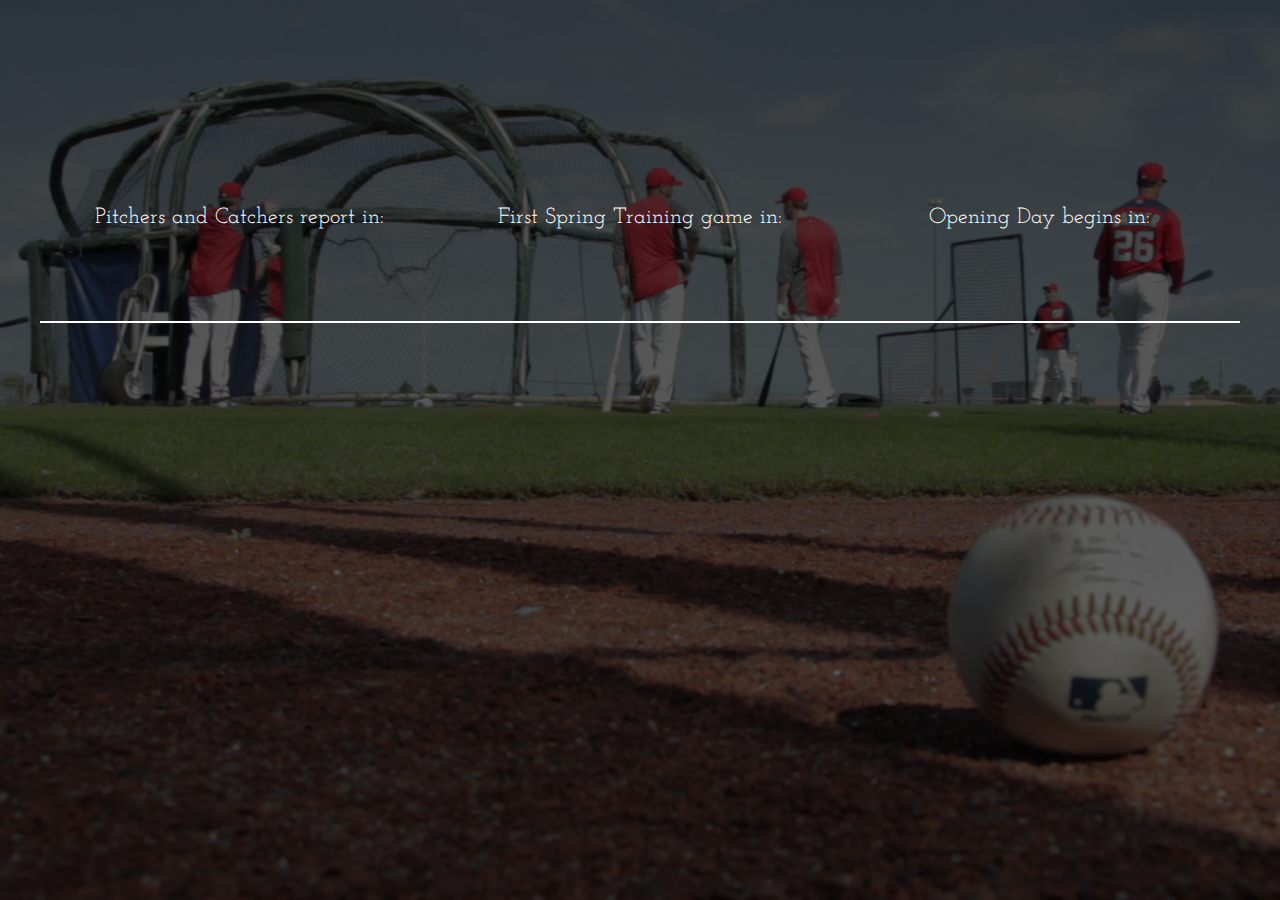
==== index.html @ 1d1bb387 "Update index.html" ====
<!DOCTYPE html>
<html lang="en">
<head>

	<meta charset="UTF-8">
	<meta name="viewport" content="width=device-width">
	<title>Opening Day Countdown</title>
	<link href="https://fonts.googleapis.com/css?family=Josefin+Slab" rel="stylesheet" type="text/css">
	<link href="main.css" rel="stylesheet">
	<link href="./images/baseball-152-185882.png" rel="icon" type="image/png">
</head>

<body>
<!-- COUNTERS -->
<div id="center">
	<!-- PITCHERS and CATCHERS COUNTER -->
	<div id="pitchers" class="counter">
		<h2 class="text">Pitchers and Catchers report in:</h2>
		<iframe class="cntdwn" src="https://free.timeanddate.com/countdown/i5jgxh3x/n224/cf12/cm0/cu4/ct2/cs1/ca0/co0/cr0/ss0/cacfff/cpcf00/pct/tcfff/fs130/szw576/szh243/iso2017-02-12T06:00:00"></iframe>


	</div>

	<!-- SPRING TRAINING COUNTER -->
	<div id="spring" class="counter">
		<h2 class="text">First Spring Training game in:</h2>
		<iframe class="cntdwn" src="https://free.timeanddate.com/countdown/i5jgxh3x/n224/cf12/cm0/cu4/ct2/cs1/ca0/co0/cr0/ss0/cacfff/cpcf00/pct/tcfff/fs130/szw576/szh243/iso2017-02-24T10:05:00"></iframe>
	</div>

	<!-- OPENING DAY COUNTER -->
	<div id="open" class="counter">
		<h2 class="text">Opening Day begins in:</h2>
		<iframe class="cntdwn" src="https://free.timeanddate.com/countdown/i5jgxh3x/n224/cf12/cm0/cu4/ct2/cs1/ca0/co0/cr0/ss0/cacfff/cpcf00/pct/tcfff/fs130/szw576/szh243/iso2017-04-02T10:10:00"></iframe>
	</div>
</div>


<!-- TEAM SCHEDULE LINKS -->
<div id="logo-container">
	<a href="http://arizona.diamondbacks.mlb.com/schedule/?c_id=ari#y=2017&amp;m=4&amp;calendar=DEFAULT" target="_blank"><img class="logo" src="./images/ari.png" alt=""></a>
	<a href="http://atlanta.braves.mlb.com/schedule/?c_id=atl#y=2017&amp;m=4&amp;calendar=DEFAULT" target="_blank"><img class="logo" src="./images/atl.png" alt=""></a>
	<a href="http://baltimore.orioles.mlb.com/schedule/?c_id=bal#y=2017&amp;m=4&amp;calendar=DEFAULT" target="_blank"><img class="logo" src="./images/bal.png" alt=""></a>
	<a href="http://boston.redsox.mlb.com/schedule/?c_id=bos#y=2017&amp;m=4&amp;calendar=DEFAULT" target="_blank"><img class="logo" src="./images/bos.png" alt=""></a>
	<a href="http://chicago.cubs.mlb.com/schedule/?c_id=chc#y=2017&amp;m=4&amp;calendar=DEFAULT" target="_blank"><img class="logo" src="./images/chc.png" alt=""></a>
	<a href="http://cincinnati.reds.mlb.com/schedule/?c_id=cin#y=2017&amp;m=4&amp;calendar=DEFAULT" target="_blank"><img class="logo" src="./images/cin.png" alt=""></a>
	<a href="http://cleveland.indians.mlb.com/schedule/?c_id=cle#y=2017&amp;m=4&amp;calendar=DEFAULT" target="_blank"><img class="logo" src="./images/cle.png" alt=""></a>
	<a href="http://colorado.rockies.mlb.com/schedule/?c_id=col#y=2017&amp;m=4&amp;calendar=DEFAULT" target="_blank"><img class="logo" src="./images/col.png" alt=""></a>
	<a href="http://chicago.whitesox.mlb.com/schedule/?c_id=cws#y=2017&amp;m=4&amp;calendar=DEFAULT" target="_blank"><img class="logo" src="./images/cws.png" alt=""></a>
	<a href="http://detroit.tigers.mlb.com/schedule/?c_id=det#y=2017&amp;m=4&amp;calendar=DEFAULT" target="_blank"><img class="logo" src="./images/det.png" alt=""></a>
	<a href="http://houston.astros.mlb.com/schedule/?c_id=hou#y=2017&amp;m=4&amp;calendar=DEFAULT" target="_blank"><img class="logo" src="./images/hou.png" alt=""></a>
	<a href="http://kansascity.royals.mlb.com/schedule/?c_id=kc#y=2017&amp;m=4&amp;calendar=DEFAULT" target="_blank"><img class="logo" src="./images/kcr.png" alt=""></a>
	<a href="http://losangeles.angels.mlb.com/schedule/?c_id=ana#y=2017&amp;m=4&amp;calendar=DEFAULT" target="_blank"><img class="logo" src="./images/laa.png" alt=""></a>
	<a href="http://losangeles.dodgers.mlb.com/schedule/?c_id=la#y=2017&amp;m=4&amp;calendar=DEFAULT" target="_blank"><img class="logo" src="./images/lad.png" alt=""></a>
	<a href="http://miami.marlins.mlb.com/schedule/?c_id=mia#y=2017&amp;m=4&amp;calendar=DEFAULT" target="_blank"><img class="logo" src="./images/mia.png" alt=""></a>
	<a href="http://milwaukee.brewers.mlb.com/schedule/?c_id=mil#y=2017&amp;m=4&amp;calendar=DEFAULT" target="_blank"><img class="logo" src="./images/mil.png" alt=""></a>
	<a href="http://minnesota.twins.mlb.com/schedule/?c_id=min#y=2017&amp;m=4&amp;calendar=DEFAULT" target="_blank"><img class="logo" src="./images/min.png" alt=""></a>
	<a href="http://newyork.mets.mlb.com/schedule/?c_id=nym#y=2017&amp;m=4&amp;calendar=DEFAULT" target="_blank"><img class="logo" src="./images/nym.png" alt=""></a>
	<a href="http://newyork.yankees.mlb.com/schedule/?c_id=nyy#y=2017&amp;m=4&amp;calendar=DEFAULT" target="_blank"><img class="logo" src="./images/nyy.png" alt=""></a>
	<a href="http://oakland.athletics.mlb.com/schedule/?c_id=oak#y=2017&amp;m=4&amp;calendar=DEFAULT" target="_blank"><img class="logo" src="./images/oak.png" alt=""></a>
	<a href="http://philadelphia.phillies.mlb.com/schedule/?c_id=phi#y=2017&amp;m=4&amp;calendar=DEFAULT" target="_blank"><img class="logo" src="./images/phi.png" alt=""></a>
	<a href="http://pittsburgh.pirates.mlb.com/schedule/?c_id=pit#y=2017&amp;m=4&amp;calendar=DEFAULT" target="_blank"><img class="logo" src="./images/pit.png" alt=""></a>
	<a href="http://sandiego.padres.mlb.com/schedule/?c_id=sd#y=2017&amp;m=4&amp;calendar=DEFAULT" target="_blank"><img class="logo" src="./images/sdp.png" alt=""></a>
	<a href="http://seattle.mariners.mlb.com/schedule/?c_id=sea#y=2017&amp;m=4&amp;calendar=DEFAULT" target="_blank"><img class="logo" src="./images/sea.png" alt=""></a>
	<a href="http://sanfrancisco.giants.mlb.com/schedule/?c_id=sf#y=2017&amp;m=4&amp;calendar=DEFAULT" target="_blank"><img class="logo" src="./images/sfg.png" alt=""></a>
	<a href="http://stlouis.cardinals.mlb.com/schedule/?c_id=stl#y=2017&amp;m=4&amp;calendar=DEFAULT" target="_blank"><img class="logo" src="./images/stl.png" alt=""></a>
	<a href="http://tampabay.rays.mlb.com/schedule/?c_id=tb#y=2017&amp;m=4&amp;calendar=DEFAULT" target="_blank"><img class="logo" src="./images/tbr.png" alt=""></a>
	<a href="http://texas.rangers.mlb.com/schedule/?c_id=tex#y=2017&amp;m=4&amp;calendar=DEFAULT" target="_blank"><img class="logo" src="./images/tex.png" alt=""></a>
	<a href="http://toronto.bluejays.mlb.com/schedule/?c_id=tor#y=2017&amp;m=4&amp;calendar=DEFAULT" target="_blank"><img class="logo" src="./images/tor.png" alt=""></a> 
	<a href="http://washington.nationals.mlb.com/schedule/?c_id=was#y=2017&amp;m=4&amp;calendar=DEFAULT" target="_blank"><img class="logo" src="./images/was.png" alt=""></a>
</div>



</body></html>
---- main.css ----
html {
	background: linear-gradient(rgba(0, 0, 0, 0.7), rgba(0, 0, 0, 0.6)), url("images/scenic-practice-01.jpg") center center;
	background-repeat: no-repeat;
	background-attachment: fixed;
	background-size: cover;
	height: 100%;
}

.text {
	font-weight: normal;
	font-size: 22px;
	margin-bottom: 10px;
	font-family: 'Josefin Slab', helvetica;
	color: white;
}

#center {
	width: 100%;
	max-width: 1200px;
	margin: 0 auto;
}

.counter {
	width: 33.333%;
	min-width: 286px;
	max-width: 400px;
	margin: 15% auto 30px auto;
	padding: 0 0 10px 0;
	border-bottom: 2px solid white;
	text-align: center;
	float: left;
}

.cntdwn {
	allowTransparency: true;
	border: none;
	width: 257px;
	height: 68px
}

#logo-container {
	width: 900px;
	margin: 0 auto;
}

.logo {
	width: 59px;
	margin: 0;
	display: inline-block;
	float: left;
	margin: 7px 0;
	opacity: .4;
}

.logo:hover {
	cursor: pointer;
	opacity: 1;
}

/*MEDIA QUERIES*/
@media (max-width: 899px) {
	.counter {
		float: none;
		display: block;
		margin: 40px auto;
	}

	#pitchers {
		margin-top: 6%;
	}

	#logo-container {
		width: 300px;
	}

	.logo {
		opacity: 1;
	}
}
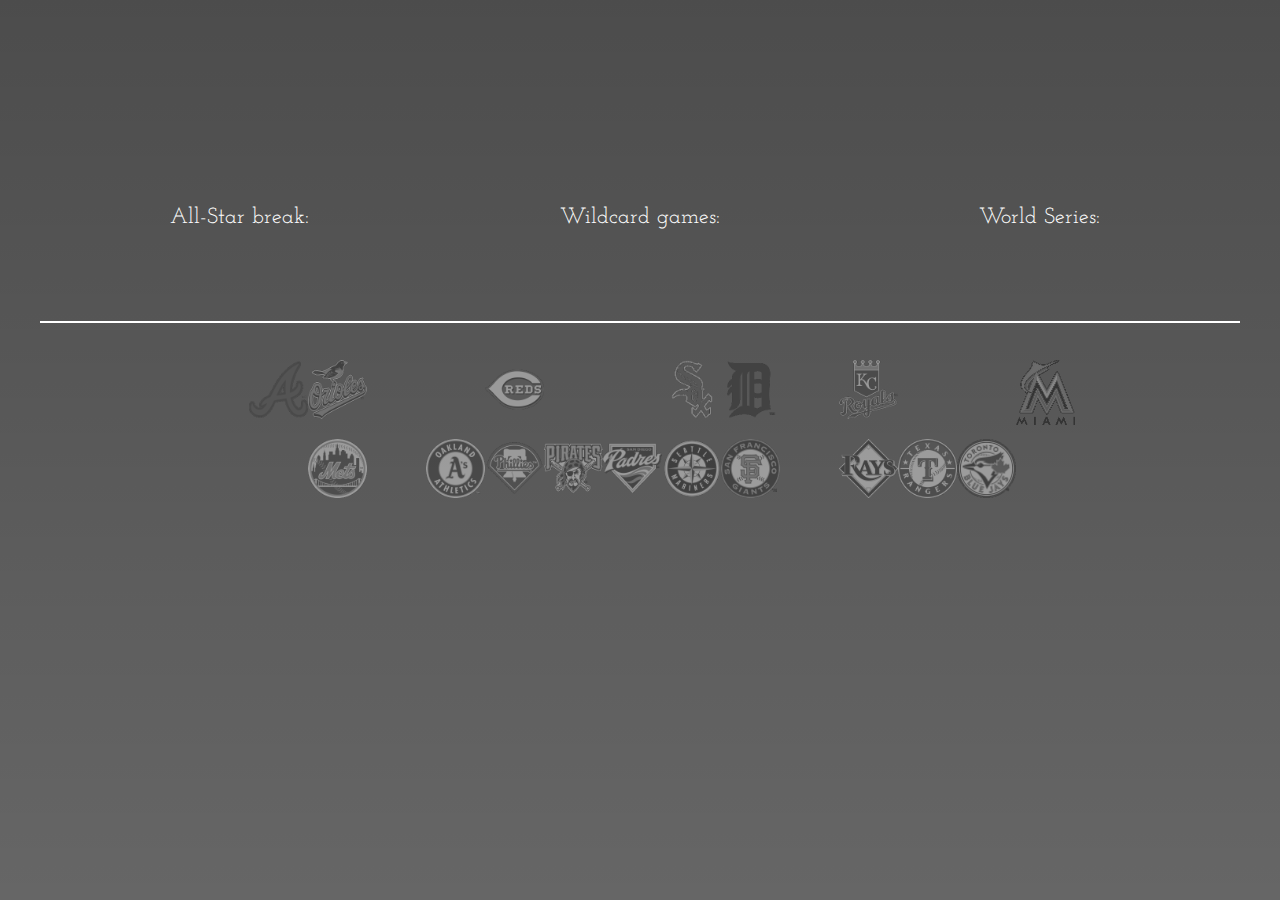
==== commit b0f939ba: "Add files via upload" ====
--- a/index.html
+++ b/index.html
@@ -15,60 +15,56 @@
 <div id="center">
 	<!-- PITCHERS and CATCHERS COUNTER -->
 	<div id="pitchers" class="counter">
-		<h2 class="text">Pitchers and Catchers report in:</h2>
-		<iframe class="cntdwn" src="https://free.timeanddate.com/countdown/i5jgxh3x/n224/cf12/cm0/cu4/ct2/cs1/ca0/co0/cr0/ss0/cacfff/cpcf00/pct/tcfff/fs130/szw576/szh243/iso2017-02-12T06:00:00"></iframe>
+		<h2 class="text">All-Star break:</h2>
+		<iframe class="cntdwn" src="https://free.timeanddate.com/countdown/i5jgxh3x/n224/cf12/cm0/cu4/ct2/cs1/ca0/co0/cr0/ss0/cacfff/cpcf00/pct/tcfff/fs130/szw576/szh243/iso2017-07-10T00:00:00"></iframe>
 
 
 	</div>
 
 	<!-- SPRING TRAINING COUNTER -->
 	<div id="spring" class="counter">
-		<h2 class="text">First Spring Training game in:</h2>
-		<iframe class="cntdwn" src="https://free.timeanddate.com/countdown/i5jgxh3x/n224/cf12/cm0/cu4/ct2/cs1/ca0/co0/cr0/ss0/cacfff/cpcf00/pct/tcfff/fs130/szw576/szh243/iso2017-02-24T10:05:00"></iframe>
+		<h2 class="text">Wildcard games:</h2>
+		<iframe class="cntdwn" src="https://free.timeanddate.com/countdown/i5jgxh3x/n224/cf12/cm0/cu4/ct2/cs1/ca0/co0/cr0/ss0/cacfff/cpcf00/pct/tcfff/fs130/szw576/szh243/iso2017-10-03T10:05:00"></iframe>
 	</div>
 
 	<!-- OPENING DAY COUNTER -->
 	<div id="open" class="counter">
-		<h2 class="text">Opening Day begins in:</h2>
-		<iframe class="cntdwn" src="https://free.timeanddate.com/countdown/i5jgxh3x/n224/cf12/cm0/cu4/ct2/cs1/ca0/co0/cr0/ss0/cacfff/cpcf00/pct/tcfff/fs130/szw576/szh243/iso2017-04-02T10:10:00"></iframe>
+		<h2 class="text">World Series:</h2>
+		<iframe class="cntdwn" src="https://free.timeanddate.com/countdown/i5jgxh3x/n224/cf12/cm0/cu4/ct2/cs1/ca0/co0/cr0/ss0/cacfff/cpcf00/pct/tcfff/fs130/szw576/szh243/iso2017-10-24T17:10:00"></iframe>
 	</div>
 </div>
-
 
 <!-- TEAM SCHEDULE LINKS -->
 <div id="logo-container">
 	<a href="http://arizona.diamondbacks.mlb.com/schedule/?c_id=ari#y=2017&amp;m=4&amp;calendar=DEFAULT" target="_blank"><img class="logo" src="./images/ari.png" alt=""></a>
-	<a href="http://atlanta.braves.mlb.com/schedule/?c_id=atl#y=2017&amp;m=4&amp;calendar=DEFAULT" target="_blank"><img class="logo" src="./images/atl.png" alt=""></a>
-	<a href="http://baltimore.orioles.mlb.com/schedule/?c_id=bal#y=2017&amp;m=4&amp;calendar=DEFAULT" target="_blank"><img class="logo" src="./images/bal.png" alt=""></a>
+	<a href="http://atlanta.braves.mlb.com/schedule/?c_id=atl#y=2017&amp;m=4&amp;calendar=DEFAULT" target="_blank"><img class="logo" src="./images/atl-gray.png" alt=""></a>
+	<a href="http://baltimore.orioles.mlb.com/schedule/?c_id=bal#y=2017&amp;m=4&amp;calendar=DEFAULT" target="_blank"><img class="logo" src="./images/bal-gray.png" alt=""></a>
 	<a href="http://boston.redsox.mlb.com/schedule/?c_id=bos#y=2017&amp;m=4&amp;calendar=DEFAULT" target="_blank"><img class="logo" src="./images/bos.png" alt=""></a>
 	<a href="http://chicago.cubs.mlb.com/schedule/?c_id=chc#y=2017&amp;m=4&amp;calendar=DEFAULT" target="_blank"><img class="logo" src="./images/chc.png" alt=""></a>
-	<a href="http://cincinnati.reds.mlb.com/schedule/?c_id=cin#y=2017&amp;m=4&amp;calendar=DEFAULT" target="_blank"><img class="logo" src="./images/cin.png" alt=""></a>
+	<a href="http://cincinnati.reds.mlb.com/schedule/?c_id=cin#y=2017&amp;m=4&amp;calendar=DEFAULT" target="_blank"><img class="logo" src="./images/cin-gray.png" alt=""></a>
 	<a href="http://cleveland.indians.mlb.com/schedule/?c_id=cle#y=2017&amp;m=4&amp;calendar=DEFAULT" target="_blank"><img class="logo" src="./images/cle.png" alt=""></a>
 	<a href="http://colorado.rockies.mlb.com/schedule/?c_id=col#y=2017&amp;m=4&amp;calendar=DEFAULT" target="_blank"><img class="logo" src="./images/col.png" alt=""></a>
-	<a href="http://chicago.whitesox.mlb.com/schedule/?c_id=cws#y=2017&amp;m=4&amp;calendar=DEFAULT" target="_blank"><img class="logo" src="./images/cws.png" alt=""></a>
-	<a href="http://detroit.tigers.mlb.com/schedule/?c_id=det#y=2017&amp;m=4&amp;calendar=DEFAULT" target="_blank"><img class="logo" src="./images/det.png" alt=""></a>
+	<a href="http://chicago.whitesox.mlb.com/schedule/?c_id=cws#y=2017&amp;m=4&amp;calendar=DEFAULT" target="_blank"><img class="logo" src="./images/cws-gray.png" alt=""></a>
+	<a href="http://detroit.tigers.mlb.com/schedule/?c_id=det#y=2017&amp;m=4&amp;calendar=DEFAULT" target="_blank"><img class="logo" src="./images/det-gray.png" alt=""></a>
 	<a href="http://houston.astros.mlb.com/schedule/?c_id=hou#y=2017&amp;m=4&amp;calendar=DEFAULT" target="_blank"><img class="logo" src="./images/hou.png" alt=""></a>
-	<a href="http://kansascity.royals.mlb.com/schedule/?c_id=kc#y=2017&amp;m=4&amp;calendar=DEFAULT" target="_blank"><img class="logo" src="./images/kcr.png" alt=""></a>
+	<a href="http://kansascity.royals.mlb.com/schedule/?c_id=kc#y=2017&amp;m=4&amp;calendar=DEFAULT" target="_blank"><img class="logo" src="./images/kcr-gray.png" alt=""></a>
 	<a href="http://losangeles.angels.mlb.com/schedule/?c_id=ana#y=2017&amp;m=4&amp;calendar=DEFAULT" target="_blank"><img class="logo" src="./images/laa.png" alt=""></a>
 	<a href="http://losangeles.dodgers.mlb.com/schedule/?c_id=la#y=2017&amp;m=4&amp;calendar=DEFAULT" target="_blank"><img class="logo" src="./images/lad.png" alt=""></a>
-	<a href="http://miami.marlins.mlb.com/schedule/?c_id=mia#y=2017&amp;m=4&amp;calendar=DEFAULT" target="_blank"><img class="logo" src="./images/mia.png" alt=""></a>
+	<a href="http://miami.marlins.mlb.com/schedule/?c_id=mia#y=2017&amp;m=4&amp;calendar=DEFAULT" target="_blank"><img class="logo" src="./images/mia-gray.png" alt=""></a>
 	<a href="http://milwaukee.brewers.mlb.com/schedule/?c_id=mil#y=2017&amp;m=4&amp;calendar=DEFAULT" target="_blank"><img class="logo" src="./images/mil.png" alt=""></a>
 	<a href="http://minnesota.twins.mlb.com/schedule/?c_id=min#y=2017&amp;m=4&amp;calendar=DEFAULT" target="_blank"><img class="logo" src="./images/min.png" alt=""></a>
-	<a href="http://newyork.mets.mlb.com/schedule/?c_id=nym#y=2017&amp;m=4&amp;calendar=DEFAULT" target="_blank"><img class="logo" src="./images/nym.png" alt=""></a>
+	<a href="http://newyork.mets.mlb.com/schedule/?c_id=nym#y=2017&amp;m=4&amp;calendar=DEFAULT" target="_blank"><img class="logo" src="./images/nym-gray.png" alt=""></a>
 	<a href="http://newyork.yankees.mlb.com/schedule/?c_id=nyy#y=2017&amp;m=4&amp;calendar=DEFAULT" target="_blank"><img class="logo" src="./images/nyy.png" alt=""></a>
-	<a href="http://oakland.athletics.mlb.com/schedule/?c_id=oak#y=2017&amp;m=4&amp;calendar=DEFAULT" target="_blank"><img class="logo" src="./images/oak.png" alt=""></a>
-	<a href="http://philadelphia.phillies.mlb.com/schedule/?c_id=phi#y=2017&amp;m=4&amp;calendar=DEFAULT" target="_blank"><img class="logo" src="./images/phi.png" alt=""></a>
-	<a href="http://pittsburgh.pirates.mlb.com/schedule/?c_id=pit#y=2017&amp;m=4&amp;calendar=DEFAULT" target="_blank"><img class="logo" src="./images/pit.png" alt=""></a>
-	<a href="http://sandiego.padres.mlb.com/schedule/?c_id=sd#y=2017&amp;m=4&amp;calendar=DEFAULT" target="_blank"><img class="logo" src="./images/sdp.png" alt=""></a>
-	<a href="http://seattle.mariners.mlb.com/schedule/?c_id=sea#y=2017&amp;m=4&amp;calendar=DEFAULT" target="_blank"><img class="logo" src="./images/sea.png" alt=""></a>
-	<a href="http://sanfrancisco.giants.mlb.com/schedule/?c_id=sf#y=2017&amp;m=4&amp;calendar=DEFAULT" target="_blank"><img class="logo" src="./images/sfg.png" alt=""></a>
+	<a href="http://oakland.athletics.mlb.com/schedule/?c_id=oak#y=2017&amp;m=4&amp;calendar=DEFAULT" target="_blank"><img class="logo" src="./images/oak-gray.png" alt=""></a>
+	<a href="http://philadelphia.phillies.mlb.com/schedule/?c_id=phi#y=2017&amp;m=4&amp;calendar=DEFAULT" target="_blank"><img class="logo" src="./images/phi-gray.png" alt=""></a>
+	<a href="http://pittsburgh.pirates.mlb.com/schedule/?c_id=pit#y=2017&amp;m=4&amp;calendar=DEFAULT" target="_blank"><img class="logo" src="./images/pit-gray.png" alt=""></a>
+	<a href="http://sandiego.padres.mlb.com/schedule/?c_id=sd#y=2017&amp;m=4&amp;calendar=DEFAULT" target="_blank"><img class="logo" src="./images/sdp-gray.png" alt=""></a>
+	<a href="http://seattle.mariners.mlb.com/schedule/?c_id=sea#y=2017&amp;m=4&amp;calendar=DEFAULT" target="_blank"><img class="logo" src="./images/sea-gray.png" alt=""></a>
+	<a href="http://sanfrancisco.giants.mlb.com/schedule/?c_id=sf#y=2017&amp;m=4&amp;calendar=DEFAULT" target="_blank"><img class="logo" src="./images/sfg-gray.png" alt=""></a>
 	<a href="http://stlouis.cardinals.mlb.com/schedule/?c_id=stl#y=2017&amp;m=4&amp;calendar=DEFAULT" target="_blank"><img class="logo" src="./images/stl.png" alt=""></a>
-	<a href="http://tampabay.rays.mlb.com/schedule/?c_id=tb#y=2017&amp;m=4&amp;calendar=DEFAULT" target="_blank"><img class="logo" src="./images/tbr.png" alt=""></a>
-	<a href="http://texas.rangers.mlb.com/schedule/?c_id=tex#y=2017&amp;m=4&amp;calendar=DEFAULT" target="_blank"><img class="logo" src="./images/tex.png" alt=""></a>
-	<a href="http://toronto.bluejays.mlb.com/schedule/?c_id=tor#y=2017&amp;m=4&amp;calendar=DEFAULT" target="_blank"><img class="logo" src="./images/tor.png" alt=""></a> 
+	<a href="http://tampabay.rays.mlb.com/schedule/?c_id=tb#y=2017&amp;m=4&amp;calendar=DEFAULT" target="_blank"><img class="logo" src="./images/tbr-gray.png" alt=""></a>
+	<a href="http://texas.rangers.mlb.com/schedule/?c_id=tex#y=2017&amp;m=4&amp;calendar=DEFAULT" target="_blank"><img class="logo" src="./images/tex-gray.png" alt=""></a>
+	<a href="http://toronto.bluejays.mlb.com/schedule/?c_id=tor#y=2017&amp;m=4&amp;calendar=DEFAULT" target="_blank"><img class="logo" src="./images/tor-gray.png" alt=""></a> 
 	<a href="http://washington.nationals.mlb.com/schedule/?c_id=was#y=2017&amp;m=4&amp;calendar=DEFAULT" target="_blank"><img class="logo" src="./images/was.png" alt=""></a>
 </div>
-
-
-
-</body></html>
+</body></html>--- a/main.css
+++ b/main.css
@@ -1,5 +1,5 @@
 html {
-	background: linear-gradient(rgba(0, 0, 0, 0.7), rgba(0, 0, 0, 0.6)), url("images/scenic-practice-01.jpg") center center;
+	background: linear-gradient(rgba(0, 0, 0, 0.7), rgba(0, 0, 0, 0.6)), url("images/baseball.od.jpg") center center;
 	background-repeat: no-repeat;
 	background-attachment: fixed;
 	background-size: cover;
@@ -34,7 +34,7 @@
 .cntdwn {
 	allowTransparency: true;
 	border: none;
-	width: 257px;
+	width: 265px;
 	height: 68px
 }
 
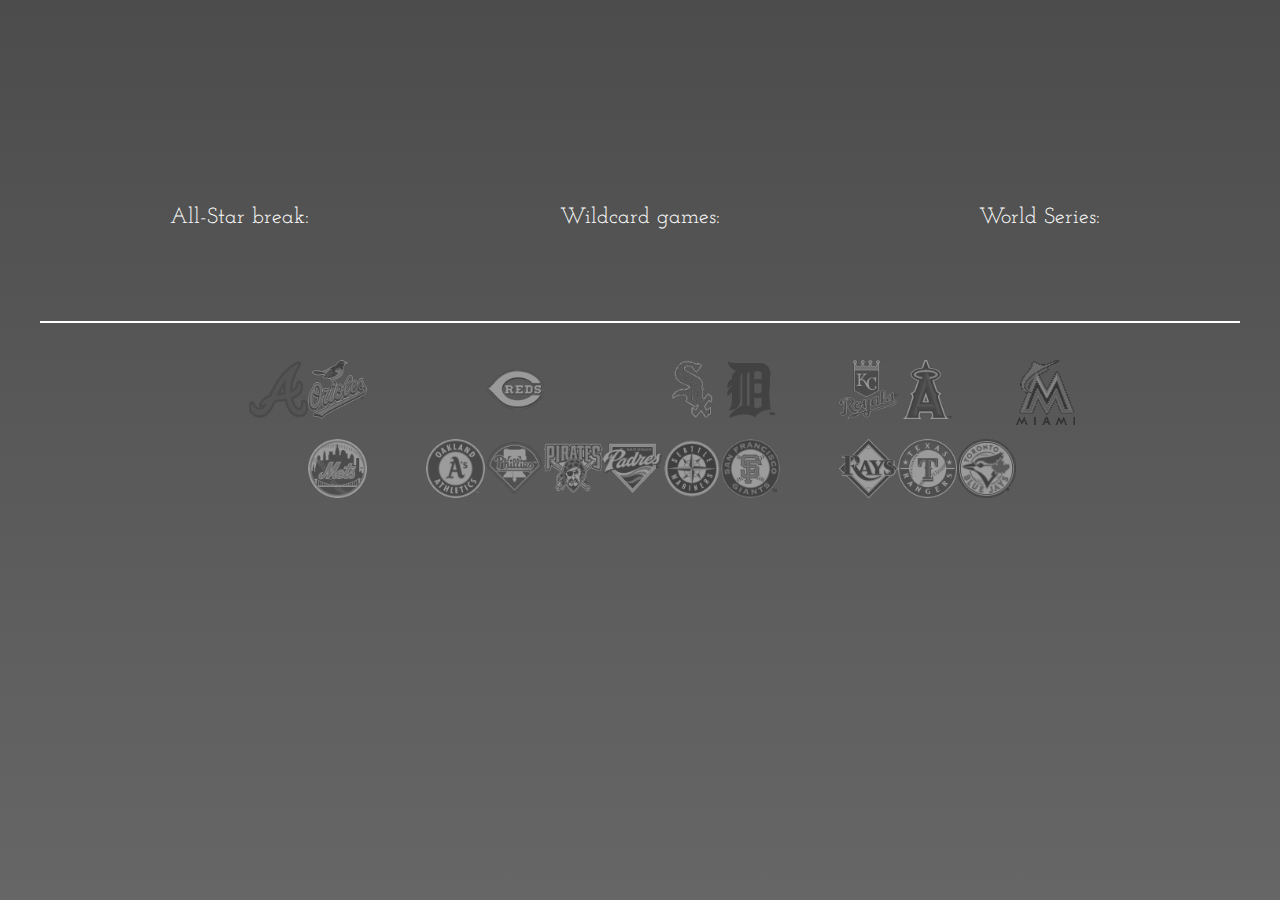
==== commit 3b8b734f: "Add files via upload" ====
--- a/index.html
+++ b/index.html
@@ -48,7 +48,7 @@
 	<a href="http://detroit.tigers.mlb.com/schedule/?c_id=det#y=2017&amp;m=4&amp;calendar=DEFAULT" target="_blank"><img class="logo" src="./images/det-gray.png" alt=""></a>
 	<a href="http://houston.astros.mlb.com/schedule/?c_id=hou#y=2017&amp;m=4&amp;calendar=DEFAULT" target="_blank"><img class="logo" src="./images/hou.png" alt=""></a>
 	<a href="http://kansascity.royals.mlb.com/schedule/?c_id=kc#y=2017&amp;m=4&amp;calendar=DEFAULT" target="_blank"><img class="logo" src="./images/kcr-gray.png" alt=""></a>
-	<a href="http://losangeles.angels.mlb.com/schedule/?c_id=ana#y=2017&amp;m=4&amp;calendar=DEFAULT" target="_blank"><img class="logo" src="./images/laa.png" alt=""></a>
+	<a href="http://losangeles.angels.mlb.com/schedule/?c_id=ana#y=2017&amp;m=4&amp;calendar=DEFAULT" target="_blank"><img class="logo" src="./images/laa-gray.png" alt=""></a>
 	<a href="http://losangeles.dodgers.mlb.com/schedule/?c_id=la#y=2017&amp;m=4&amp;calendar=DEFAULT" target="_blank"><img class="logo" src="./images/lad.png" alt=""></a>
 	<a href="http://miami.marlins.mlb.com/schedule/?c_id=mia#y=2017&amp;m=4&amp;calendar=DEFAULT" target="_blank"><img class="logo" src="./images/mia-gray.png" alt=""></a>
 	<a href="http://milwaukee.brewers.mlb.com/schedule/?c_id=mil#y=2017&amp;m=4&amp;calendar=DEFAULT" target="_blank"><img class="logo" src="./images/mil.png" alt=""></a>
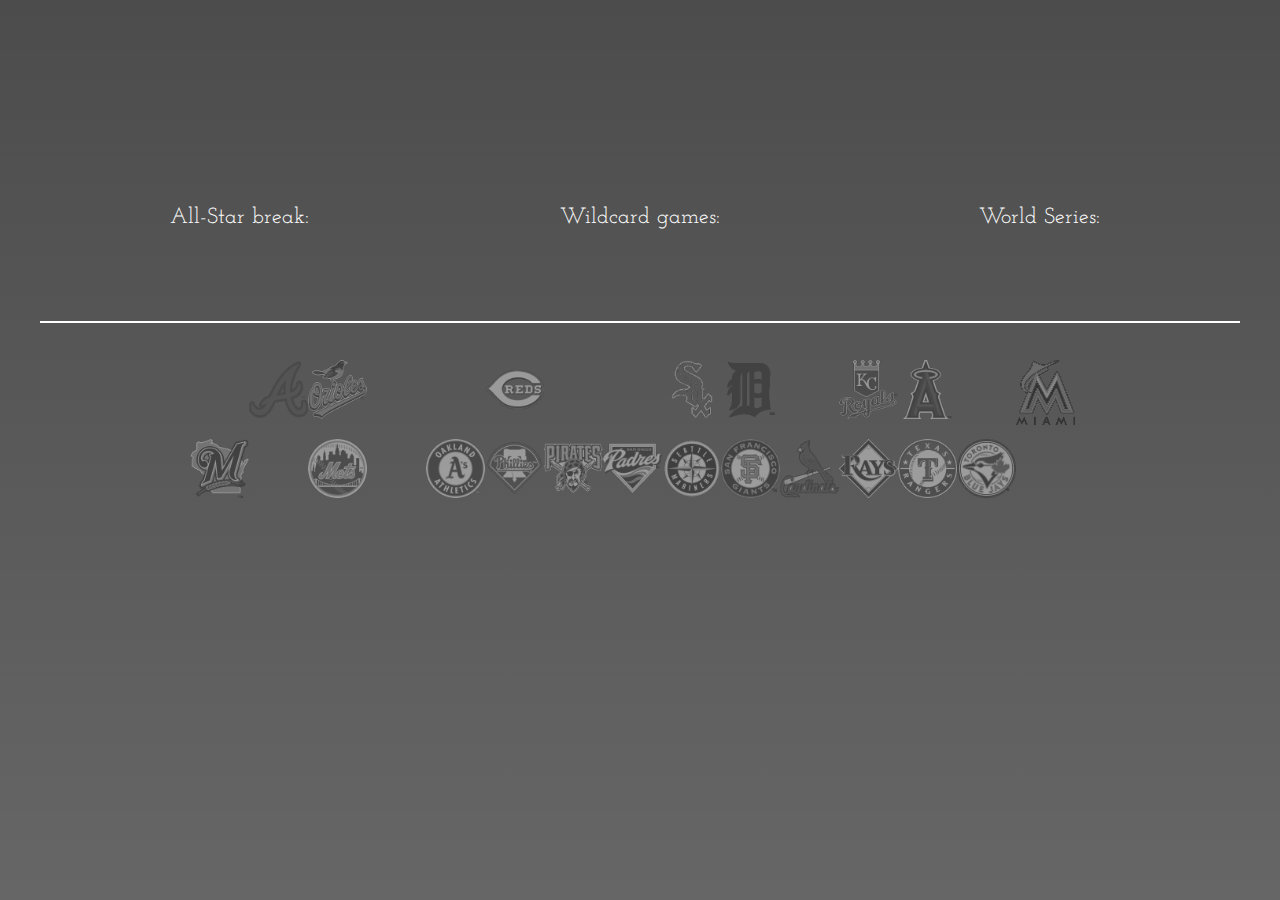
==== commit eff4c85c: "Add files via upload" ====
--- a/index.html
+++ b/index.html
@@ -24,13 +24,13 @@
 	<!-- SPRING TRAINING COUNTER -->
 	<div id="spring" class="counter">
 		<h2 class="text">Wildcard games:</h2>
-		<iframe class="cntdwn" src="https://free.timeanddate.com/countdown/i5jgxh3x/n224/cf12/cm0/cu4/ct2/cs1/ca0/co0/cr0/ss0/cacfff/cpcf00/pct/tcfff/fs130/szw576/szh243/iso2017-10-03T10:05:00"></iframe>
+		<iframe class="cntdwn" src="https://free.timeanddate.com/countdown/i5jgxh3x/n224/cf12/cm0/cu4/ct2/cs1/ca0/co0/cr0/ss0/cacfff/cpcf00/pct/tcfff/fs130/szw576/szh243/iso2017-10-03T17:09:00"></iframe>
 	</div>
 
 	<!-- OPENING DAY COUNTER -->
 	<div id="open" class="counter">
 		<h2 class="text">World Series:</h2>
-		<iframe class="cntdwn" src="https://free.timeanddate.com/countdown/i5jgxh3x/n224/cf12/cm0/cu4/ct2/cs1/ca0/co0/cr0/ss0/cacfff/cpcf00/pct/tcfff/fs130/szw576/szh243/iso2017-10-24T17:10:00"></iframe>
+		<iframe class="cntdwn" src="https://free.timeanddate.com/countdown/i5jgxh3x/n224/cf12/cm0/cu4/ct2/cs1/ca0/co0/cr0/ss0/cacfff/cpcf00/pct/tcfff/fs130/szw576/szh243/iso2017-10-24T17:00:00"></iframe>
 	</div>
 </div>
 
@@ -51,7 +51,7 @@
 	<a href="http://losangeles.angels.mlb.com/schedule/?c_id=ana#y=2017&amp;m=4&amp;calendar=DEFAULT" target="_blank"><img class="logo" src="./images/laa-gray.png" alt=""></a>
 	<a href="http://losangeles.dodgers.mlb.com/schedule/?c_id=la#y=2017&amp;m=4&amp;calendar=DEFAULT" target="_blank"><img class="logo" src="./images/lad.png" alt=""></a>
 	<a href="http://miami.marlins.mlb.com/schedule/?c_id=mia#y=2017&amp;m=4&amp;calendar=DEFAULT" target="_blank"><img class="logo" src="./images/mia-gray.png" alt=""></a>
-	<a href="http://milwaukee.brewers.mlb.com/schedule/?c_id=mil#y=2017&amp;m=4&amp;calendar=DEFAULT" target="_blank"><img class="logo" src="./images/mil.png" alt=""></a>
+	<a href="http://milwaukee.brewers.mlb.com/schedule/?c_id=mil#y=2017&amp;m=4&amp;calendar=DEFAULT" target="_blank"><img class="logo" src="./images/mil-gray.png" alt=""></a>
 	<a href="http://minnesota.twins.mlb.com/schedule/?c_id=min#y=2017&amp;m=4&amp;calendar=DEFAULT" target="_blank"><img class="logo" src="./images/min.png" alt=""></a>
 	<a href="http://newyork.mets.mlb.com/schedule/?c_id=nym#y=2017&amp;m=4&amp;calendar=DEFAULT" target="_blank"><img class="logo" src="./images/nym-gray.png" alt=""></a>
 	<a href="http://newyork.yankees.mlb.com/schedule/?c_id=nyy#y=2017&amp;m=4&amp;calendar=DEFAULT" target="_blank"><img class="logo" src="./images/nyy.png" alt=""></a>
@@ -61,7 +61,7 @@
 	<a href="http://sandiego.padres.mlb.com/schedule/?c_id=sd#y=2017&amp;m=4&amp;calendar=DEFAULT" target="_blank"><img class="logo" src="./images/sdp-gray.png" alt=""></a>
 	<a href="http://seattle.mariners.mlb.com/schedule/?c_id=sea#y=2017&amp;m=4&amp;calendar=DEFAULT" target="_blank"><img class="logo" src="./images/sea-gray.png" alt=""></a>
 	<a href="http://sanfrancisco.giants.mlb.com/schedule/?c_id=sf#y=2017&amp;m=4&amp;calendar=DEFAULT" target="_blank"><img class="logo" src="./images/sfg-gray.png" alt=""></a>
-	<a href="http://stlouis.cardinals.mlb.com/schedule/?c_id=stl#y=2017&amp;m=4&amp;calendar=DEFAULT" target="_blank"><img class="logo" src="./images/stl.png" alt=""></a>
+	<a href="http://stlouis.cardinals.mlb.com/schedule/?c_id=stl#y=2017&amp;m=4&amp;calendar=DEFAULT" target="_blank"><img class="logo" src="./images/stl-gray.png" alt=""></a>
 	<a href="http://tampabay.rays.mlb.com/schedule/?c_id=tb#y=2017&amp;m=4&amp;calendar=DEFAULT" target="_blank"><img class="logo" src="./images/tbr-gray.png" alt=""></a>
 	<a href="http://texas.rangers.mlb.com/schedule/?c_id=tex#y=2017&amp;m=4&amp;calendar=DEFAULT" target="_blank"><img class="logo" src="./images/tex-gray.png" alt=""></a>
 	<a href="http://toronto.bluejays.mlb.com/schedule/?c_id=tor#y=2017&amp;m=4&amp;calendar=DEFAULT" target="_blank"><img class="logo" src="./images/tor-gray.png" alt=""></a> 
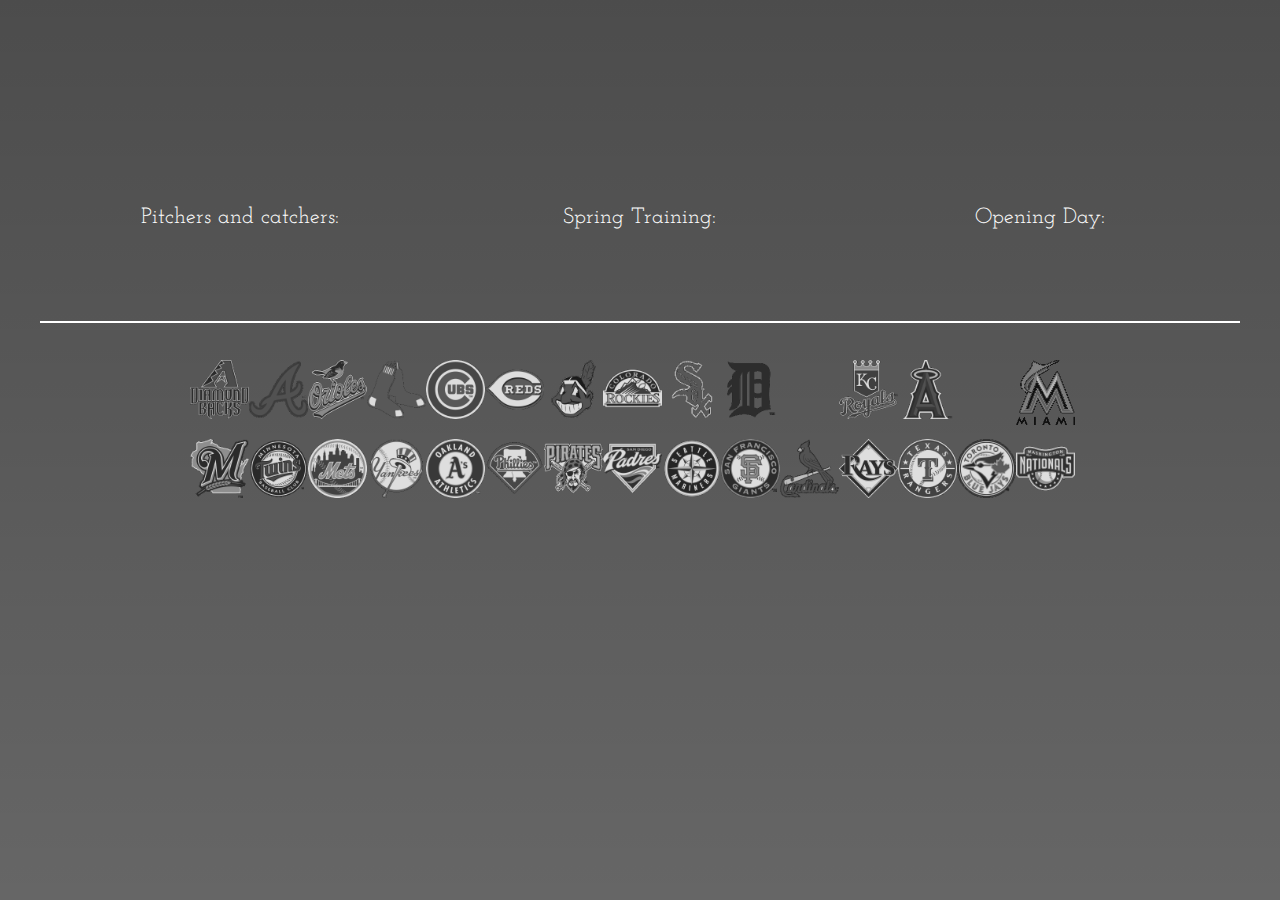
==== commit 183a87d6: "Add files via upload" ====
--- a/index.html
+++ b/index.html
@@ -15,35 +15,35 @@
 <div id="center">
 	<!-- PITCHERS and CATCHERS COUNTER -->
 	<div id="pitchers" class="counter">
-		<h2 class="text">All-Star break:</h2>
-		<iframe class="cntdwn" src="https://free.timeanddate.com/countdown/i5jgxh3x/n224/cf12/cm0/cu4/ct2/cs1/ca0/co0/cr0/ss0/cacfff/cpcf00/pct/tcfff/fs130/szw576/szh243/iso2017-07-10T00:00:00"></iframe>
+		<h2 class="text">Pitchers and catchers:</h2>
+		<iframe class="cntdwn" src="https://free.timeanddate.com/countdown/i5jgxh3x/n224/cf12/cm0/cu4/ct2/cs1/ca0/co0/cr0/ss0/cacfff/cpcf00/pct/tcfff/fs130/szw576/szh243/iso2018-02-13T00:00:00"></iframe>
 
 
 	</div>
 
 	<!-- SPRING TRAINING COUNTER -->
 	<div id="spring" class="counter">
-		<h2 class="text">Wildcard games:</h2>
-		<iframe class="cntdwn" src="https://free.timeanddate.com/countdown/i5jgxh3x/n224/cf12/cm0/cu4/ct2/cs1/ca0/co0/cr0/ss0/cacfff/cpcf00/pct/tcfff/fs130/szw576/szh243/iso2017-10-03T17:09:00"></iframe>
+		<h2 class="text">Spring Training:</h2>
+		<iframe class="cntdwn" src="https://free.timeanddate.com/countdown/i5jgxh3x/n224/cf12/cm0/cu4/ct2/cs1/ca0/co0/cr0/ss0/cacfff/cpcf00/pct/tcfff/fs130/szw576/szh243/iso2017-02-23T10:00:00"></iframe>
 	</div>
 
 	<!-- OPENING DAY COUNTER -->
 	<div id="open" class="counter">
-		<h2 class="text">World Series:</h2>
-		<iframe class="cntdwn" src="https://free.timeanddate.com/countdown/i5jgxh3x/n224/cf12/cm0/cu4/ct2/cs1/ca0/co0/cr0/ss0/cacfff/cpcf00/pct/tcfff/fs130/szw576/szh243/iso2017-10-24T17:00:00"></iframe>
+		<h2 class="text">Opening Day:</h2>
+		<iframe class="cntdwn" src="https://free.timeanddate.com/countdown/i5jgxh3x/n224/cf12/cm0/cu4/ct2/cs1/ca0/co0/cr0/ss0/cacfff/cpcf00/pct/tcfff/fs130/szw576/szh243/iso2018-03-30T10:10:00"></iframe>
 	</div>
 </div>
 
 <!-- TEAM SCHEDULE LINKS -->
 <div id="logo-container">
-	<a href="http://arizona.diamondbacks.mlb.com/schedule/?c_id=ari#y=2017&amp;m=4&amp;calendar=DEFAULT" target="_blank"><img class="logo" src="./images/ari.png" alt=""></a>
+	<a href="http://arizona.diamondbacks.mlb.com/schedule/?c_id=ari#y=2017&amp;m=4&amp;calendar=DEFAULT" target="_blank"><img class="logo" src="./images/ari-gray.png" alt=""></a>
 	<a href="http://atlanta.braves.mlb.com/schedule/?c_id=atl#y=2017&amp;m=4&amp;calendar=DEFAULT" target="_blank"><img class="logo" src="./images/atl-gray.png" alt=""></a>
 	<a href="http://baltimore.orioles.mlb.com/schedule/?c_id=bal#y=2017&amp;m=4&amp;calendar=DEFAULT" target="_blank"><img class="logo" src="./images/bal-gray.png" alt=""></a>
-	<a href="http://boston.redsox.mlb.com/schedule/?c_id=bos#y=2017&amp;m=4&amp;calendar=DEFAULT" target="_blank"><img class="logo" src="./images/bos.png" alt=""></a>
-	<a href="http://chicago.cubs.mlb.com/schedule/?c_id=chc#y=2017&amp;m=4&amp;calendar=DEFAULT" target="_blank"><img class="logo" src="./images/chc.png" alt=""></a>
+	<a href="http://boston.redsox.mlb.com/schedule/?c_id=bos#y=2017&amp;m=4&amp;calendar=DEFAULT" target="_blank"><img class="logo" src="./images/bos-gray.png" alt=""></a>
+	<a href="http://chicago.cubs.mlb.com/schedule/?c_id=chc#y=2017&amp;m=4&amp;calendar=DEFAULT" target="_blank"><img class="logo" src="./images/chc-gray.png" alt=""></a>
 	<a href="http://cincinnati.reds.mlb.com/schedule/?c_id=cin#y=2017&amp;m=4&amp;calendar=DEFAULT" target="_blank"><img class="logo" src="./images/cin-gray.png" alt=""></a>
-	<a href="http://cleveland.indians.mlb.com/schedule/?c_id=cle#y=2017&amp;m=4&amp;calendar=DEFAULT" target="_blank"><img class="logo" src="./images/cle.png" alt=""></a>
-	<a href="http://colorado.rockies.mlb.com/schedule/?c_id=col#y=2017&amp;m=4&amp;calendar=DEFAULT" target="_blank"><img class="logo" src="./images/col.png" alt=""></a>
+	<a href="http://cleveland.indians.mlb.com/schedule/?c_id=cle#y=2017&amp;m=4&amp;calendar=DEFAULT" target="_blank"><img class="logo" src="./images/cle-gray.png" alt=""></a>
+	<a href="http://colorado.rockies.mlb.com/schedule/?c_id=col#y=2017&amp;m=4&amp;calendar=DEFAULT" target="_blank"><img class="logo" src="./images/col-gray.png" alt=""></a>
 	<a href="http://chicago.whitesox.mlb.com/schedule/?c_id=cws#y=2017&amp;m=4&amp;calendar=DEFAULT" target="_blank"><img class="logo" src="./images/cws-gray.png" alt=""></a>
 	<a href="http://detroit.tigers.mlb.com/schedule/?c_id=det#y=2017&amp;m=4&amp;calendar=DEFAULT" target="_blank"><img class="logo" src="./images/det-gray.png" alt=""></a>
 	<a href="http://houston.astros.mlb.com/schedule/?c_id=hou#y=2017&amp;m=4&amp;calendar=DEFAULT" target="_blank"><img class="logo" src="./images/hou.png" alt=""></a>
@@ -52,9 +52,9 @@
 	<a href="http://losangeles.dodgers.mlb.com/schedule/?c_id=la#y=2017&amp;m=4&amp;calendar=DEFAULT" target="_blank"><img class="logo" src="./images/lad.png" alt=""></a>
 	<a href="http://miami.marlins.mlb.com/schedule/?c_id=mia#y=2017&amp;m=4&amp;calendar=DEFAULT" target="_blank"><img class="logo" src="./images/mia-gray.png" alt=""></a>
 	<a href="http://milwaukee.brewers.mlb.com/schedule/?c_id=mil#y=2017&amp;m=4&amp;calendar=DEFAULT" target="_blank"><img class="logo" src="./images/mil-gray.png" alt=""></a>
-	<a href="http://minnesota.twins.mlb.com/schedule/?c_id=min#y=2017&amp;m=4&amp;calendar=DEFAULT" target="_blank"><img class="logo" src="./images/min.png" alt=""></a>
+	<a href="http://minnesota.twins.mlb.com/schedule/?c_id=min#y=2017&amp;m=4&amp;calendar=DEFAULT" target="_blank"><img class="logo" src="./images/min-gray.png" alt=""></a>
 	<a href="http://newyork.mets.mlb.com/schedule/?c_id=nym#y=2017&amp;m=4&amp;calendar=DEFAULT" target="_blank"><img class="logo" src="./images/nym-gray.png" alt=""></a>
-	<a href="http://newyork.yankees.mlb.com/schedule/?c_id=nyy#y=2017&amp;m=4&amp;calendar=DEFAULT" target="_blank"><img class="logo" src="./images/nyy.png" alt=""></a>
+	<a href="http://newyork.yankees.mlb.com/schedule/?c_id=nyy#y=2017&amp;m=4&amp;calendar=DEFAULT" target="_blank"><img class="logo" src="./images/nyy-gray.png" alt=""></a>
 	<a href="http://oakland.athletics.mlb.com/schedule/?c_id=oak#y=2017&amp;m=4&amp;calendar=DEFAULT" target="_blank"><img class="logo" src="./images/oak-gray.png" alt=""></a>
 	<a href="http://philadelphia.phillies.mlb.com/schedule/?c_id=phi#y=2017&amp;m=4&amp;calendar=DEFAULT" target="_blank"><img class="logo" src="./images/phi-gray.png" alt=""></a>
 	<a href="http://pittsburgh.pirates.mlb.com/schedule/?c_id=pit#y=2017&amp;m=4&amp;calendar=DEFAULT" target="_blank"><img class="logo" src="./images/pit-gray.png" alt=""></a>
@@ -65,6 +65,6 @@
 	<a href="http://tampabay.rays.mlb.com/schedule/?c_id=tb#y=2017&amp;m=4&amp;calendar=DEFAULT" target="_blank"><img class="logo" src="./images/tbr-gray.png" alt=""></a>
 	<a href="http://texas.rangers.mlb.com/schedule/?c_id=tex#y=2017&amp;m=4&amp;calendar=DEFAULT" target="_blank"><img class="logo" src="./images/tex-gray.png" alt=""></a>
 	<a href="http://toronto.bluejays.mlb.com/schedule/?c_id=tor#y=2017&amp;m=4&amp;calendar=DEFAULT" target="_blank"><img class="logo" src="./images/tor-gray.png" alt=""></a> 
-	<a href="http://washington.nationals.mlb.com/schedule/?c_id=was#y=2017&amp;m=4&amp;calendar=DEFAULT" target="_blank"><img class="logo" src="./images/was.png" alt=""></a>
+	<a href="http://washington.nationals.mlb.com/schedule/?c_id=was#y=2017&amp;m=4&amp;calendar=DEFAULT" target="_blank"><img class="logo" src="./images/was-gray.png" alt=""></a>
 </div>
 </body></html>--- a/main.css
+++ b/main.css
@@ -1,5 +1,5 @@
 html {
-	background: linear-gradient(rgba(0, 0, 0, 0.7), rgba(0, 0, 0, 0.6)), url("images/baseball.od.jpg") center center;
+	background: linear-gradient(rgba(0, 0, 0, 0.7), rgba(0, 0, 0, 0.6)), url("images/postseason.jpg") center center;
 	background-repeat: no-repeat;
 	background-attachment: fixed;
 	background-size: cover;
@@ -34,7 +34,7 @@
 .cntdwn {
 	allowTransparency: true;
 	border: none;
-	width: 265px;
+	width: 283px;
 	height: 68px
 }
 
@@ -49,7 +49,7 @@
 	display: inline-block;
 	float: left;
 	margin: 7px 0;
-	opacity: .4;
+	opacity: .8;
 }
 
 .logo:hover {
@@ -76,4 +76,4 @@
 	.logo {
 		opacity: 1;
 	}
-}
+}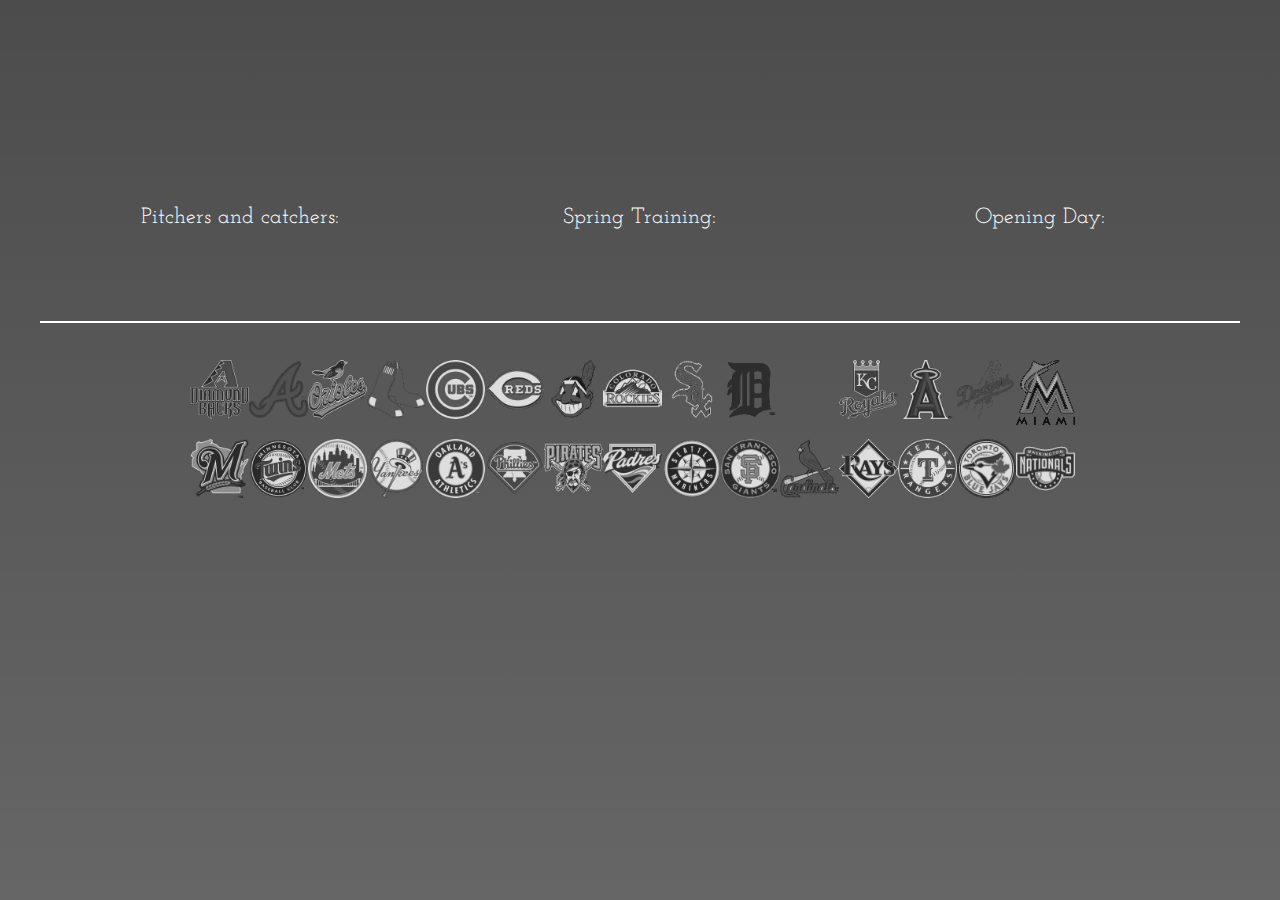
==== commit 4375d84f: "Add files via upload" ====
--- a/index.html
+++ b/index.html
@@ -24,7 +24,7 @@
 	<!-- SPRING TRAINING COUNTER -->
 	<div id="spring" class="counter">
 		<h2 class="text">Spring Training:</h2>
-		<iframe class="cntdwn" src="https://free.timeanddate.com/countdown/i5jgxh3x/n224/cf12/cm0/cu4/ct2/cs1/ca0/co0/cr0/ss0/cacfff/cpcf00/pct/tcfff/fs130/szw576/szh243/iso2017-02-23T10:00:00"></iframe>
+		<iframe class="cntdwn" src="https://free.timeanddate.com/countdown/i5jgxh3x/n224/cf12/cm0/cu4/ct2/cs1/ca0/co0/cr0/ss0/cacfff/cpcf00/pct/tcfff/fs130/szw576/szh243/iso2018-02-23T10:00:00"></iframe>
 	</div>
 
 	<!-- OPENING DAY COUNTER -->
@@ -36,35 +36,35 @@
 
 <!-- TEAM SCHEDULE LINKS -->
 <div id="logo-container">
-	<a href="http://arizona.diamondbacks.mlb.com/schedule/?c_id=ari#y=2017&amp;m=4&amp;calendar=DEFAULT" target="_blank"><img class="logo" src="./images/ari-gray.png" alt=""></a>
-	<a href="http://atlanta.braves.mlb.com/schedule/?c_id=atl#y=2017&amp;m=4&amp;calendar=DEFAULT" target="_blank"><img class="logo" src="./images/atl-gray.png" alt=""></a>
-	<a href="http://baltimore.orioles.mlb.com/schedule/?c_id=bal#y=2017&amp;m=4&amp;calendar=DEFAULT" target="_blank"><img class="logo" src="./images/bal-gray.png" alt=""></a>
-	<a href="http://boston.redsox.mlb.com/schedule/?c_id=bos#y=2017&amp;m=4&amp;calendar=DEFAULT" target="_blank"><img class="logo" src="./images/bos-gray.png" alt=""></a>
-	<a href="http://chicago.cubs.mlb.com/schedule/?c_id=chc#y=2017&amp;m=4&amp;calendar=DEFAULT" target="_blank"><img class="logo" src="./images/chc-gray.png" alt=""></a>
-	<a href="http://cincinnati.reds.mlb.com/schedule/?c_id=cin#y=2017&amp;m=4&amp;calendar=DEFAULT" target="_blank"><img class="logo" src="./images/cin-gray.png" alt=""></a>
-	<a href="http://cleveland.indians.mlb.com/schedule/?c_id=cle#y=2017&amp;m=4&amp;calendar=DEFAULT" target="_blank"><img class="logo" src="./images/cle-gray.png" alt=""></a>
-	<a href="http://colorado.rockies.mlb.com/schedule/?c_id=col#y=2017&amp;m=4&amp;calendar=DEFAULT" target="_blank"><img class="logo" src="./images/col-gray.png" alt=""></a>
-	<a href="http://chicago.whitesox.mlb.com/schedule/?c_id=cws#y=2017&amp;m=4&amp;calendar=DEFAULT" target="_blank"><img class="logo" src="./images/cws-gray.png" alt=""></a>
-	<a href="http://detroit.tigers.mlb.com/schedule/?c_id=det#y=2017&amp;m=4&amp;calendar=DEFAULT" target="_blank"><img class="logo" src="./images/det-gray.png" alt=""></a>
-	<a href="http://houston.astros.mlb.com/schedule/?c_id=hou#y=2017&amp;m=4&amp;calendar=DEFAULT" target="_blank"><img class="logo" src="./images/hou.png" alt=""></a>
-	<a href="http://kansascity.royals.mlb.com/schedule/?c_id=kc#y=2017&amp;m=4&amp;calendar=DEFAULT" target="_blank"><img class="logo" src="./images/kcr-gray.png" alt=""></a>
-	<a href="http://losangeles.angels.mlb.com/schedule/?c_id=ana#y=2017&amp;m=4&amp;calendar=DEFAULT" target="_blank"><img class="logo" src="./images/laa-gray.png" alt=""></a>
-	<a href="http://losangeles.dodgers.mlb.com/schedule/?c_id=la#y=2017&amp;m=4&amp;calendar=DEFAULT" target="_blank"><img class="logo" src="./images/lad.png" alt=""></a>
-	<a href="http://miami.marlins.mlb.com/schedule/?c_id=mia#y=2017&amp;m=4&amp;calendar=DEFAULT" target="_blank"><img class="logo" src="./images/mia-gray.png" alt=""></a>
-	<a href="http://milwaukee.brewers.mlb.com/schedule/?c_id=mil#y=2017&amp;m=4&amp;calendar=DEFAULT" target="_blank"><img class="logo" src="./images/mil-gray.png" alt=""></a>
-	<a href="http://minnesota.twins.mlb.com/schedule/?c_id=min#y=2017&amp;m=4&amp;calendar=DEFAULT" target="_blank"><img class="logo" src="./images/min-gray.png" alt=""></a>
-	<a href="http://newyork.mets.mlb.com/schedule/?c_id=nym#y=2017&amp;m=4&amp;calendar=DEFAULT" target="_blank"><img class="logo" src="./images/nym-gray.png" alt=""></a>
-	<a href="http://newyork.yankees.mlb.com/schedule/?c_id=nyy#y=2017&amp;m=4&amp;calendar=DEFAULT" target="_blank"><img class="logo" src="./images/nyy-gray.png" alt=""></a>
-	<a href="http://oakland.athletics.mlb.com/schedule/?c_id=oak#y=2017&amp;m=4&amp;calendar=DEFAULT" target="_blank"><img class="logo" src="./images/oak-gray.png" alt=""></a>
-	<a href="http://philadelphia.phillies.mlb.com/schedule/?c_id=phi#y=2017&amp;m=4&amp;calendar=DEFAULT" target="_blank"><img class="logo" src="./images/phi-gray.png" alt=""></a>
-	<a href="http://pittsburgh.pirates.mlb.com/schedule/?c_id=pit#y=2017&amp;m=4&amp;calendar=DEFAULT" target="_blank"><img class="logo" src="./images/pit-gray.png" alt=""></a>
-	<a href="http://sandiego.padres.mlb.com/schedule/?c_id=sd#y=2017&amp;m=4&amp;calendar=DEFAULT" target="_blank"><img class="logo" src="./images/sdp-gray.png" alt=""></a>
-	<a href="http://seattle.mariners.mlb.com/schedule/?c_id=sea#y=2017&amp;m=4&amp;calendar=DEFAULT" target="_blank"><img class="logo" src="./images/sea-gray.png" alt=""></a>
-	<a href="http://sanfrancisco.giants.mlb.com/schedule/?c_id=sf#y=2017&amp;m=4&amp;calendar=DEFAULT" target="_blank"><img class="logo" src="./images/sfg-gray.png" alt=""></a>
-	<a href="http://stlouis.cardinals.mlb.com/schedule/?c_id=stl#y=2017&amp;m=4&amp;calendar=DEFAULT" target="_blank"><img class="logo" src="./images/stl-gray.png" alt=""></a>
-	<a href="http://tampabay.rays.mlb.com/schedule/?c_id=tb#y=2017&amp;m=4&amp;calendar=DEFAULT" target="_blank"><img class="logo" src="./images/tbr-gray.png" alt=""></a>
-	<a href="http://texas.rangers.mlb.com/schedule/?c_id=tex#y=2017&amp;m=4&amp;calendar=DEFAULT" target="_blank"><img class="logo" src="./images/tex-gray.png" alt=""></a>
-	<a href="http://toronto.bluejays.mlb.com/schedule/?c_id=tor#y=2017&amp;m=4&amp;calendar=DEFAULT" target="_blank"><img class="logo" src="./images/tor-gray.png" alt=""></a> 
-	<a href="http://washington.nationals.mlb.com/schedule/?c_id=was#y=2017&amp;m=4&amp;calendar=DEFAULT" target="_blank"><img class="logo" src="./images/was-gray.png" alt=""></a>
+	<a href="http://arizona.diamondbacks.mlb.com/schedule/?c_id=ari#y=2018&amp;m=4&amp;calendar=DEFAULT" target="_blank"><img class="logo" src="./images/ari-gray.png" alt=""></a>
+	<a href="http://atlanta.braves.mlb.com/schedule/?c_id=atl#y=2018&amp;m=4&amp;calendar=DEFAULT" target="_blank"><img class="logo" src="./images/atl-gray.png" alt=""></a>
+	<a href="http://baltimore.orioles.mlb.com/schedule/?c_id=bal#y=2018&amp;m=4&amp;calendar=DEFAULT" target="_blank"><img class="logo" src="./images/bal-gray.png" alt=""></a>
+	<a href="http://boston.redsox.mlb.com/schedule/?c_id=bos#y=2018&amp;m=4&amp;calendar=DEFAULT" target="_blank"><img class="logo" src="./images/bos-gray.png" alt=""></a>
+	<a href="http://chicago.cubs.mlb.com/schedule/?c_id=chc#y=2018&amp;m=4&amp;calendar=DEFAULT" target="_blank"><img class="logo" src="./images/chc-gray.png" alt=""></a>
+	<a href="http://cincinnati.reds.mlb.com/schedule/?c_id=cin#y=2018&amp;m=4&amp;calendar=DEFAULT" target="_blank"><img class="logo" src="./images/cin-gray.png" alt=""></a>
+	<a href="http://cleveland.indians.mlb.com/schedule/?c_id=cle#y=2018&amp;m=4&amp;calendar=DEFAULT" target="_blank"><img class="logo" src="./images/cle-gray.png" alt=""></a>
+	<a href="http://colorado.rockies.mlb.com/schedule/?c_id=col#y=2018&amp;m=4&amp;calendar=DEFAULT" target="_blank"><img class="logo" src="./images/col-gray.png" alt=""></a>
+	<a href="http://chicago.whitesox.mlb.com/schedule/?c_id=cws#y=2018&amp;m=4&amp;calendar=DEFAULT" target="_blank"><img class="logo" src="./images/cws-gray.png" alt=""></a>
+	<a href="http://detroit.tigers.mlb.com/schedule/?c_id=det#y=2018&amp;m=4&amp;calendar=DEFAULT" target="_blank"><img class="logo" src="./images/det-gray.png" alt=""></a>
+	<a href="http://houston.astros.mlb.com/schedule/?c_id=hou#y=2018&amp;m=4&amp;calendar=DEFAULT" target="_blank"><img class="logo" src="./images/hou.png" alt=""></a>
+	<a href="http://kansascity.royals.mlb.com/schedule/?c_id=kc#y=2018&amp;m=4&amp;calendar=DEFAULT" target="_blank"><img class="logo" src="./images/kcr-gray.png" alt=""></a>
+	<a href="http://losangeles.angels.mlb.com/schedule/?c_id=ana#y=2018&amp;m=4&amp;calendar=DEFAULT" target="_blank"><img class="logo" src="./images/laa-gray.png" alt=""></a>
+	<a href="http://losangeles.dodgers.mlb.com/schedule/?c_id=la#y=2018&amp;m=4&amp;calendar=DEFAULT" target="_blank"><img class="logo" src="./images/lad-gray.png" alt=""></a>
+	<a href="http://miami.marlins.mlb.com/schedule/?c_id=mia#y=2018&amp;m=4&amp;calendar=DEFAULT" target="_blank"><img class="logo" src="./images/mia-gray.png" alt=""></a>
+	<a href="http://milwaukee.brewers.mlb.com/schedule/?c_id=mil#y=2018&amp;m=4&amp;calendar=DEFAULT" target="_blank"><img class="logo" src="./images/mil-gray.png" alt=""></a>
+	<a href="http://minnesota.twins.mlb.com/schedule/?c_id=min#y=2018&amp;m=4&amp;calendar=DEFAULT" target="_blank"><img class="logo" src="./images/min-gray.png" alt=""></a>
+	<a href="http://newyork.mets.mlb.com/schedule/?c_id=nym#y=2018&amp;m=4&amp;calendar=DEFAULT" target="_blank"><img class="logo" src="./images/nym-gray.png" alt=""></a>
+	<a href="http://newyork.yankees.mlb.com/schedule/?c_id=nyy#y=2018&amp;m=4&amp;calendar=DEFAULT" target="_blank"><img class="logo" src="./images/nyy-gray.png" alt=""></a>
+	<a href="http://oakland.athletics.mlb.com/schedule/?c_id=oak#y=2018&amp;m=4&amp;calendar=DEFAULT" target="_blank"><img class="logo" src="./images/oak-gray.png" alt=""></a>
+	<a href="http://philadelphia.phillies.mlb.com/schedule/?c_id=phi#y=2018&amp;m=4&amp;calendar=DEFAULT" target="_blank"><img class="logo" src="./images/phi-gray.png" alt=""></a>
+	<a href="http://pittsburgh.pirates.mlb.com/schedule/?c_id=pit#y=2018&amp;m=4&amp;calendar=DEFAULT" target="_blank"><img class="logo" src="./images/pit-gray.png" alt=""></a>
+	<a href="http://sandiego.padres.mlb.com/schedule/?c_id=sd#y=2018&amp;m=4&amp;calendar=DEFAULT" target="_blank"><img class="logo" src="./images/sdp-gray.png" alt=""></a>
+	<a href="http://seattle.mariners.mlb.com/schedule/?c_id=sea#y=2018&amp;m=4&amp;calendar=DEFAULT" target="_blank"><img class="logo" src="./images/sea-gray.png" alt=""></a>
+	<a href="http://sanfrancisco.giants.mlb.com/schedule/?c_id=sf#y=2018&amp;m=4&amp;calendar=DEFAULT" target="_blank"><img class="logo" src="./images/sfg-gray.png" alt=""></a>
+	<a href="http://stlouis.cardinals.mlb.com/schedule/?c_id=stl#y=2018&amp;m=4&amp;calendar=DEFAULT" target="_blank"><img class="logo" src="./images/stl-gray.png" alt=""></a>
+	<a href="http://tampabay.rays.mlb.com/schedule/?c_id=tb#y=2018&amp;m=4&amp;calendar=DEFAULT" target="_blank"><img class="logo" src="./images/tbr-gray.png" alt=""></a>
+	<a href="http://texas.rangers.mlb.com/schedule/?c_id=tex#y=2018&amp;m=4&amp;calendar=DEFAULT" target="_blank"><img class="logo" src="./images/tex-gray.png" alt=""></a>
+	<a href="http://toronto.bluejays.mlb.com/schedule/?c_id=tor#y=2018&amp;m=4&amp;calendar=DEFAULT" target="_blank"><img class="logo" src="./images/tor-gray.png" alt=""></a> 
+	<a href="http://washington.nationals.mlb.com/schedule/?c_id=was#y=2018&amp;m=4&amp;calendar=DEFAULT" target="_blank"><img class="logo" src="./images/was-gray.png" alt=""></a>
 </div>
 </body></html>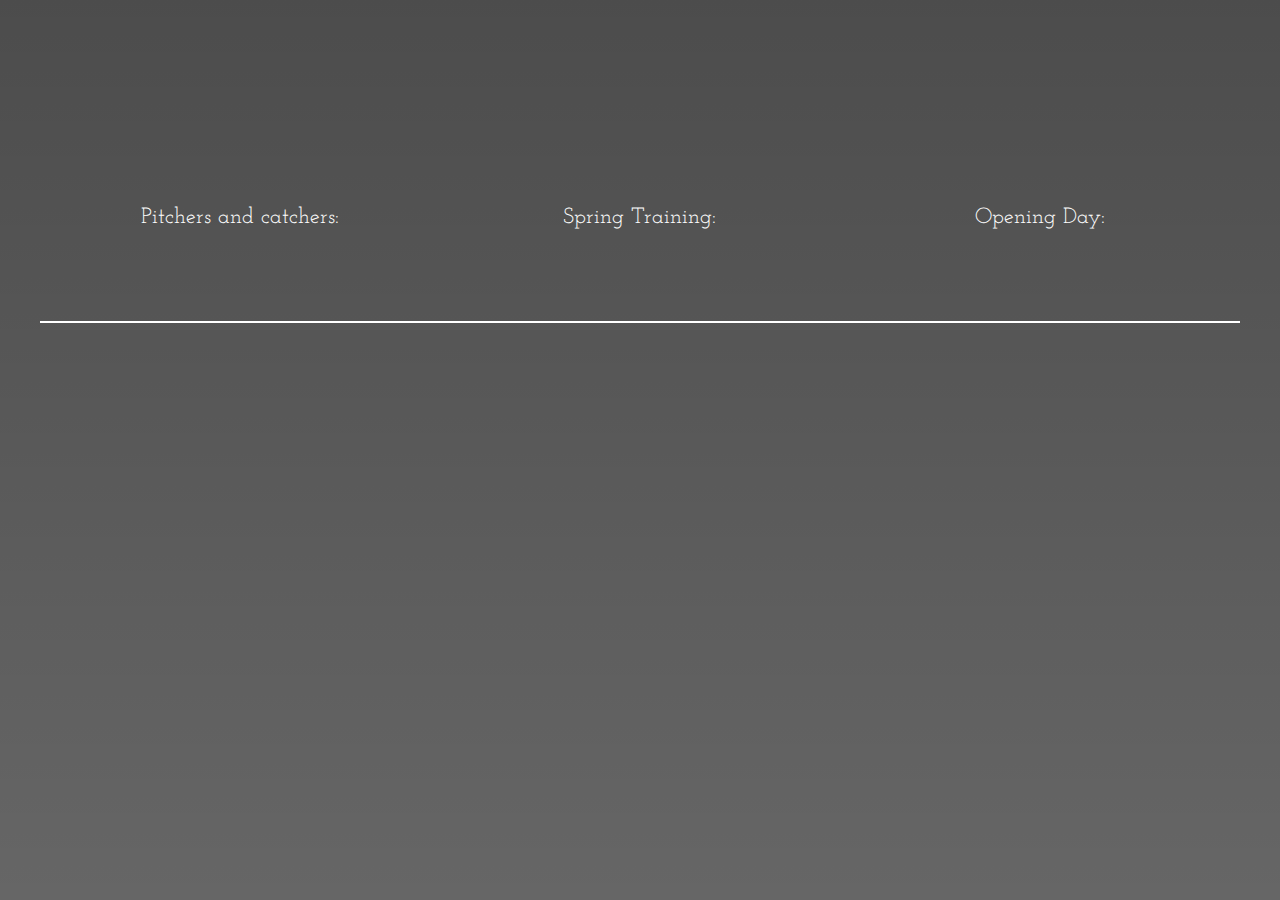
==== commit c7f794b6: "Update index.html" ====
--- a/index.html
+++ b/index.html
@@ -1,70 +1,70 @@
-<!DOCTYPE html>
-<html lang="en">
-<head>
-
-	<meta charset="UTF-8">
-	<meta name="viewport" content="width=device-width">
-	<title>Opening Day Countdown</title>
-	<link href="https://fonts.googleapis.com/css?family=Josefin+Slab" rel="stylesheet" type="text/css">
-	<link href="main.css" rel="stylesheet">
-	<link href="./images/baseball-152-185882.png" rel="icon" type="image/png">
-</head>
-
-<body>
-<!-- COUNTERS -->
-<div id="center">
-	<!-- PITCHERS and CATCHERS COUNTER -->
-	<div id="pitchers" class="counter">
-		<h2 class="text">Pitchers and catchers:</h2>
-		<iframe class="cntdwn" src="https://free.timeanddate.com/countdown/i5jgxh3x/n224/cf12/cm0/cu4/ct2/cs1/ca0/co0/cr0/ss0/cacfff/cpcf00/pct/tcfff/fs130/szw576/szh243/iso2018-02-13T00:00:00"></iframe>
-
-
-	</div>
-
-	<!-- SPRING TRAINING COUNTER -->
-	<div id="spring" class="counter">
-		<h2 class="text">Spring Training:</h2>
-		<iframe class="cntdwn" src="https://free.timeanddate.com/countdown/i5jgxh3x/n224/cf12/cm0/cu4/ct2/cs1/ca0/co0/cr0/ss0/cacfff/cpcf00/pct/tcfff/fs130/szw576/szh243/iso2018-02-23T10:00:00"></iframe>
-	</div>
-
-	<!-- OPENING DAY COUNTER -->
-	<div id="open" class="counter">
-		<h2 class="text">Opening Day:</h2>
-		<iframe class="cntdwn" src="https://free.timeanddate.com/countdown/i5jgxh3x/n224/cf12/cm0/cu4/ct2/cs1/ca0/co0/cr0/ss0/cacfff/cpcf00/pct/tcfff/fs130/szw576/szh243/iso2018-03-30T10:10:00"></iframe>
-	</div>
-</div>
-
-<!-- TEAM SCHEDULE LINKS -->
-<div id="logo-container">
-	<a href="http://arizona.diamondbacks.mlb.com/schedule/?c_id=ari#y=2018&amp;m=4&amp;calendar=DEFAULT" target="_blank"><img class="logo" src="./images/ari-gray.png" alt=""></a>
-	<a href="http://atlanta.braves.mlb.com/schedule/?c_id=atl#y=2018&amp;m=4&amp;calendar=DEFAULT" target="_blank"><img class="logo" src="./images/atl-gray.png" alt=""></a>
-	<a href="http://baltimore.orioles.mlb.com/schedule/?c_id=bal#y=2018&amp;m=4&amp;calendar=DEFAULT" target="_blank"><img class="logo" src="./images/bal-gray.png" alt=""></a>
-	<a href="http://boston.redsox.mlb.com/schedule/?c_id=bos#y=2018&amp;m=4&amp;calendar=DEFAULT" target="_blank"><img class="logo" src="./images/bos-gray.png" alt=""></a>
-	<a href="http://chicago.cubs.mlb.com/schedule/?c_id=chc#y=2018&amp;m=4&amp;calendar=DEFAULT" target="_blank"><img class="logo" src="./images/chc-gray.png" alt=""></a>
-	<a href="http://cincinnati.reds.mlb.com/schedule/?c_id=cin#y=2018&amp;m=4&amp;calendar=DEFAULT" target="_blank"><img class="logo" src="./images/cin-gray.png" alt=""></a>
-	<a href="http://cleveland.indians.mlb.com/schedule/?c_id=cle#y=2018&amp;m=4&amp;calendar=DEFAULT" target="_blank"><img class="logo" src="./images/cle-gray.png" alt=""></a>
-	<a href="http://colorado.rockies.mlb.com/schedule/?c_id=col#y=2018&amp;m=4&amp;calendar=DEFAULT" target="_blank"><img class="logo" src="./images/col-gray.png" alt=""></a>
-	<a href="http://chicago.whitesox.mlb.com/schedule/?c_id=cws#y=2018&amp;m=4&amp;calendar=DEFAULT" target="_blank"><img class="logo" src="./images/cws-gray.png" alt=""></a>
-	<a href="http://detroit.tigers.mlb.com/schedule/?c_id=det#y=2018&amp;m=4&amp;calendar=DEFAULT" target="_blank"><img class="logo" src="./images/det-gray.png" alt=""></a>
-	<a href="http://houston.astros.mlb.com/schedule/?c_id=hou#y=2018&amp;m=4&amp;calendar=DEFAULT" target="_blank"><img class="logo" src="./images/hou.png" alt=""></a>
-	<a href="http://kansascity.royals.mlb.com/schedule/?c_id=kc#y=2018&amp;m=4&amp;calendar=DEFAULT" target="_blank"><img class="logo" src="./images/kcr-gray.png" alt=""></a>
-	<a href="http://losangeles.angels.mlb.com/schedule/?c_id=ana#y=2018&amp;m=4&amp;calendar=DEFAULT" target="_blank"><img class="logo" src="./images/laa-gray.png" alt=""></a>
-	<a href="http://losangeles.dodgers.mlb.com/schedule/?c_id=la#y=2018&amp;m=4&amp;calendar=DEFAULT" target="_blank"><img class="logo" src="./images/lad-gray.png" alt=""></a>
-	<a href="http://miami.marlins.mlb.com/schedule/?c_id=mia#y=2018&amp;m=4&amp;calendar=DEFAULT" target="_blank"><img class="logo" src="./images/mia-gray.png" alt=""></a>
-	<a href="http://milwaukee.brewers.mlb.com/schedule/?c_id=mil#y=2018&amp;m=4&amp;calendar=DEFAULT" target="_blank"><img class="logo" src="./images/mil-gray.png" alt=""></a>
-	<a href="http://minnesota.twins.mlb.com/schedule/?c_id=min#y=2018&amp;m=4&amp;calendar=DEFAULT" target="_blank"><img class="logo" src="./images/min-gray.png" alt=""></a>
-	<a href="http://newyork.mets.mlb.com/schedule/?c_id=nym#y=2018&amp;m=4&amp;calendar=DEFAULT" target="_blank"><img class="logo" src="./images/nym-gray.png" alt=""></a>
-	<a href="http://newyork.yankees.mlb.com/schedule/?c_id=nyy#y=2018&amp;m=4&amp;calendar=DEFAULT" target="_blank"><img class="logo" src="./images/nyy-gray.png" alt=""></a>
-	<a href="http://oakland.athletics.mlb.com/schedule/?c_id=oak#y=2018&amp;m=4&amp;calendar=DEFAULT" target="_blank"><img class="logo" src="./images/oak-gray.png" alt=""></a>
-	<a href="http://philadelphia.phillies.mlb.com/schedule/?c_id=phi#y=2018&amp;m=4&amp;calendar=DEFAULT" target="_blank"><img class="logo" src="./images/phi-gray.png" alt=""></a>
-	<a href="http://pittsburgh.pirates.mlb.com/schedule/?c_id=pit#y=2018&amp;m=4&amp;calendar=DEFAULT" target="_blank"><img class="logo" src="./images/pit-gray.png" alt=""></a>
-	<a href="http://sandiego.padres.mlb.com/schedule/?c_id=sd#y=2018&amp;m=4&amp;calendar=DEFAULT" target="_blank"><img class="logo" src="./images/sdp-gray.png" alt=""></a>
-	<a href="http://seattle.mariners.mlb.com/schedule/?c_id=sea#y=2018&amp;m=4&amp;calendar=DEFAULT" target="_blank"><img class="logo" src="./images/sea-gray.png" alt=""></a>
-	<a href="http://sanfrancisco.giants.mlb.com/schedule/?c_id=sf#y=2018&amp;m=4&amp;calendar=DEFAULT" target="_blank"><img class="logo" src="./images/sfg-gray.png" alt=""></a>
-	<a href="http://stlouis.cardinals.mlb.com/schedule/?c_id=stl#y=2018&amp;m=4&amp;calendar=DEFAULT" target="_blank"><img class="logo" src="./images/stl-gray.png" alt=""></a>
-	<a href="http://tampabay.rays.mlb.com/schedule/?c_id=tb#y=2018&amp;m=4&amp;calendar=DEFAULT" target="_blank"><img class="logo" src="./images/tbr-gray.png" alt=""></a>
-	<a href="http://texas.rangers.mlb.com/schedule/?c_id=tex#y=2018&amp;m=4&amp;calendar=DEFAULT" target="_blank"><img class="logo" src="./images/tex-gray.png" alt=""></a>
-	<a href="http://toronto.bluejays.mlb.com/schedule/?c_id=tor#y=2018&amp;m=4&amp;calendar=DEFAULT" target="_blank"><img class="logo" src="./images/tor-gray.png" alt=""></a> 
-	<a href="http://washington.nationals.mlb.com/schedule/?c_id=was#y=2018&amp;m=4&amp;calendar=DEFAULT" target="_blank"><img class="logo" src="./images/was-gray.png" alt=""></a>
-</div>
-</body></html>+<!DOCTYPE html>
+<html lang="en">
+<head>
+
+	<meta charset="UTF-8">
+	<meta name="viewport" content="width=device-width">
+	<title>Opening Day Countdown</title>
+	<link href="https://fonts.googleapis.com/css?family=Josefin+Slab" rel="stylesheet" type="text/css">
+	<link href="main.css" rel="stylesheet">
+	<link href="./images/baseball-152-185882.png" rel="icon" type="image/png">
+</head>
+
+<body>
+<!-- COUNTERS -->
+<div id="center">
+	<!-- PITCHERS and CATCHERS COUNTER -->
+	<div id="pitchers" class="counter">
+		<h2 class="text">Pitchers and catchers:</h2>
+		<iframe class="cntdwn" src="https://free.timeanddate.com/countdown/i5jgxh3x/n79/cf12/cm0/cu4/ct2/cs1/ca0/co0/cr0/ss0/cacfff/cpcf00/pct/tcfff/fs130/szw576/szh243/iso2018-02-13T15:00:00"></iframe>
+
+
+	</div>
+
+	<!-- SPRING TRAINING COUNTER -->
+	<div id="spring" class="counter">
+		<h2 class="text">Spring Training:</h2>
+		<iframe class="cntdwn" src="https://free.timeanddate.com/countdown/i5jgxh3x/n79/cf12/cm0/cu4/ct2/cs1/ca0/co0/cr0/ss0/cacfff/cpcf00/pct/tcfff/fs130/szw576/szh243/iso2018-02-23T19:00:00"></iframe>
+	</div>
+
+	<!-- OPENING DAY COUNTER -->
+	<div id="open" class="counter">
+		<h2 class="text">Opening Day:</h2>
+		<iframe class="cntdwn" src="https://free.timeanddate.com/countdown/i5jgxh3x/n79/cf12/cm0/cu4/ct2/cs1/ca0/co0/cr0/ss0/cacfff/cpcf00/pct/tcfff/fs130/szw576/szh243/iso2018-03-29T19:10:00"></iframe>
+	</div>
+</div>
+
+<!-- TEAM SCHEDULE LINKS -->
+<div id="logo-container">
+	<a href="https://www.mlb.com/dbacks/schedule/2017-11" target="_blank"><img class="logo" src="./images/ari.png" alt=""></a>
+	<a href="https://www.mlb.com/braves/schedule/2017-11" target="_blank"><img class="logo" src="./images/atl.png" alt=""></a>
+	<a href="https://www.mlb.com/orioles/schedule/2017-11" target="_blank"><img class="logo" src="./images/bal.png" alt=""></a>
+	<a href="https://www.mlb.com/redsox/schedule/2018-03" target="_blank"><img class="logo" src="./images/bos.png" alt=""></a>
+	<a href="https://www.mlb.com/cubs/schedule/2017-11" target="_blank"><img class="logo" src="./images/chc.png" alt=""></a>
+	<a href="https://www.mlb.com/reds/schedule/2017-11" target="_blank"><img class="logo" src="./images/cin.png" alt=""></a>
+	<a href="https://www.mlb.com/indians/schedule/2017-11" target="_blank"><img class="logo" src="./images/cle.png" alt=""></a>
+	<a href="https://www.mlb.com/rockies/schedule/2017-11" target="_blank"><img class="logo" src="./images/col.png" alt=""></a>
+	<a href="https://www.mlb.com/whitesox/schedule/2017-11" target="_blank"><img class="logo" src="./images/cws.png" alt=""></a>
+	<a href="https://www.mlb.com/tigers/schedule/2017-11" target="_blank"><img class="logo" src="./images/det.png" alt=""></a>
+	<a href="https://www.mlb.com/astros/schedule/2017-11" target="_blank"><img class="logo" src="./images/hou.png" alt=""></a>
+	<a href="https://www.mlb.com/royals/schedule/2017-11" target="_blank"><img class="logo" src="./images/kcr.png" alt=""></a>
+	<a href="https://www.mlb.com/angels/schedule/2017-11" target="_blank"><img class="logo" src="./images/laa.png" alt=""></a>
+	<a href="https://www.mlb.com/dodgers/schedule/2017-11" target="_blank"><img class="logo" src="./images/lad.png" alt=""></a>
+	<a href="https://www.mlb.com/marlins/schedule/2017-11" target="_blank"><img class="logo" src="./images/mia.png" alt=""></a>
+	<a href="https://www.mlb.com/brewers/schedule/2017-11" target="_blank"><img class="logo" src="./images/mil.png" alt=""></a>
+	<a href="https://www.mlb.com/twins/schedule/2017-11" target="_blank"><img class="logo" src="./images/min.png" alt=""></a>
+	<a href="https://www.mlb.com/mets/schedule/2017-11" target="_blank"><img class="logo" src="./images/nym.png" alt=""></a>
+	<a href="https://www.mlb.com/yankees/schedule/2017-11" target="_blank"><img class="logo" src="./images/nyy.png" alt=""></a>
+	<a href="https://www.mlb.com/athletics/schedule/2017-11" target="_blank"><img class="logo" src="./images/oak.png" alt=""></a>
+	<a href="https://www.mlb.com/phillies/schedule/2017-11" target="_blank"><img class="logo" src="./images/phi.png" alt=""></a>
+	<a href="https://www.mlb.com/pirates/schedule/2017-11" target="_blank"><img class="logo" src="./images/pit.png" alt=""></a>
+	<a href="https://www.mlb.com/padres/schedule/2017-11" target="_blank"><img class="logo" src="./images/sdp.png" alt=""></a>
+	<a href="https://www.mlb.com/mariners/schedule/2017-11" target="_blank"><img class="logo" src="./images/sea.png" alt=""></a>
+	<a href="https://www.mlb.com/giants/schedule/2017-11" target="_blank"><img class="logo" src="./images/sfg.png" alt=""></a>
+	<a href="https://www.mlb.com/cardinals/schedule/2017-11" target="_blank"><img class="logo" src="./images/stl.png" alt=""></a>
+	<a href="https://www.mlb.com/rays/schedule/2017-11" target="_blank"><img class="logo" src="./images/tbr.png" alt=""></a>
+	<a href="https://www.mlb.com/rangers/schedule/2017-11" target="_blank"><img class="logo" src="./images/tex.png" alt=""></a>
+	<a href="https://www.mlb.com/bluejays/schedule/2017-11" target="_blank"><img class="logo" src="./images/tor.png" alt=""></a> 
+	<a href="https://www.mlb.com/nationals/schedule/2017-11" target="_blank"><img class="logo" src="./images/was.png" alt=""></a>
+</div>
+</body></html>
